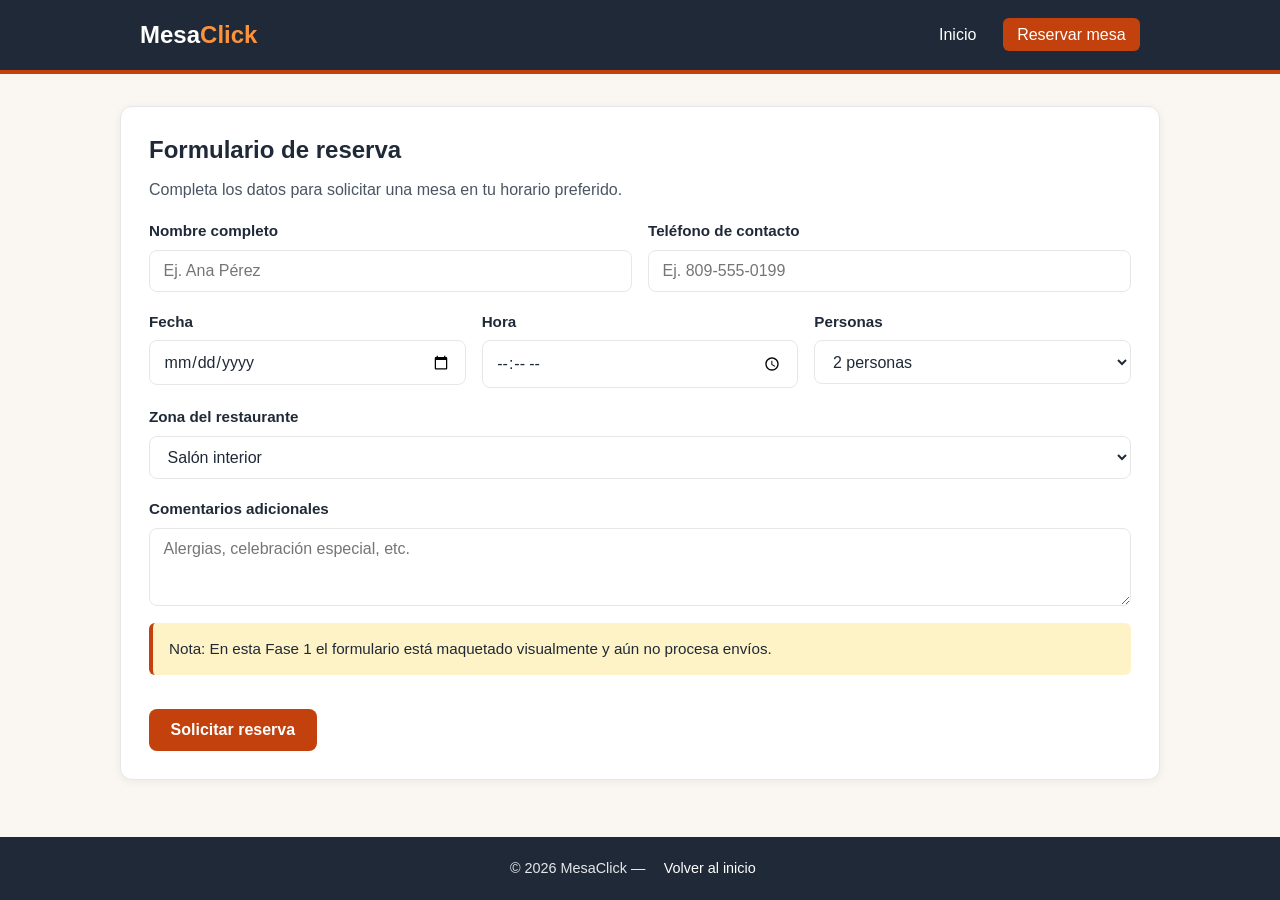
==== formulario.html @ 6adf7aea "feat: crear estructura inicial de maquetación (index, formulario y css)" ====
<!DOCTYPE html>
<html lang="es">
<head>
  <meta charset="UTF-8">
  <meta name="viewport" content="width=device-width, initial-scale=1.0">
  <title>MesaClick | Reservar mesa</title>
  <link rel="stylesheet" href="css/estilos.css">
</head>
<body>
  <header>
    <div id="encabezado-principal">
      <a href="index.html" class="marca">Mesa<span>Click</span></a>
      <nav aria-label="Navegación principal">
        <ul id="menu-navegacion">
          <li><a href="index.html" class="enlace-nav">Inicio</a></li>
          <li><a href="formulario.html" class="enlace-nav activo">Reservar mesa</a></li>
        </ul>
      </nav>
    </div>
  </header>

  <main>
    <div class="contenedor">
      <section class="tarjeta">
        <h1>Formulario de reserva</h1>
        <p>Completa los datos para solicitar una mesa en tu horario preferido.</p>

        <form id="formulario-reserva" action="#" method="post">
          <div class="fila-campos">
            <div class="grupo-campo">
              <label for="nombre">Nombre completo</label>
              <input type="text" id="nombre" name="nombre" placeholder="Ej. Ana Pérez" required>
            </div>
            <div class="grupo-campo">
              <label for="telefono">Teléfono de contacto</label>
              <input type="tel" id="telefono" name="telefono" placeholder="Ej. 809-555-0199" required>
            </div>
          </div>

          <div class="fila-campos">
            <div class="grupo-campo">
              <label for="fecha">Fecha</label>
              <input type="date" id="fecha" name="fecha" required>
            </div>
            <div class="grupo-campo">
              <label for="hora">Hora</label>
              <input type="time" id="hora" name="hora" required>
            </div>
            <div class="grupo-campo">
              <label for="personas">Personas</label>
              <select id="personas" name="personas">
                <option value="1">1 persona</option>
                <option value="2" selected>2 personas</option>
                <option value="4">4 personas</option>
                <option value="6">6 personas</option>
                <option value="8">8 o más personas</option>
              </select>
            </div>
          </div>

          <div class="grupo-campo">
            <label for="zona">Zona del restaurante</label>
            <select id="zona" name="zona">
              <option value="salon">Salón interior</option>
              <option value="terraza">Terraza</option>
              <option value="barra">Barra</option>
            </select>
          </div>

          <div class="grupo-campo">
            <label for="comentarios">Comentarios adicionales</label>
            <textarea id="comentarios" name="comentarios" rows="3" placeholder="Alergias, celebración especial, etc."></textarea>
          </div>

          <p class="nota-estado">
            Nota: En esta Fase 1 el formulario está maquetado visualmente y aún no procesa envíos.
          </p>

          <div>
            <button type="submit" class="boton-principal">Solicitar reserva</button>
          </div>
        </form>
      </section>
    </div>
  </main>

  <footer id="pie-pagina">
    <p>&copy; 2026 MesaClick — <a href="index.html" class="enlace-nav">Volver al inicio</a></p>
  </footer>
</body>
</html>
---- css/estilos.css ----
/* Paleta de colores y variables globales de MesaClick */
:root {
  --color-primario: #c2410c;
  --color-primario-oscuro: #9a3412;
  --color-secundario: #1f2937;
  --color-fondo: #faf7f2;
  --color-superficie: #ffffff;
  --color-texto: #1f2937;
  --color-texto-suave: #4b5563;
  --color-borde: #e5e7eb;
  --color-acento-suave: #fef3c7;
}

/* Selectores de etiqueta */
* {
  box-sizing: border-box;
  margin: 0;
  padding: 0;
}

body {
  font-family: "Segoe UI", Tahoma, Geneva, Verdana, sans-serif;
  background-color: var(--color-fondo);
  color: var(--color-texto);
  line-height: 1.6;
  min-height: 100vh;
  display: flex;
  flex-direction: column;
}

header {
  background-color: var(--color-secundario);
  color: var(--color-superficie);
  border-bottom: 4px solid var(--color-primario);
}

main {
  flex: 1;
  padding: 2rem 1rem;
}

h1, h2, h3 {
  line-height: 1.25;
  margin-bottom: 0.75rem;
}

p {
  margin-bottom: 1rem;
  color: var(--color-texto-suave);
}

ul {
  padding-left: 1.25rem;
}

img {
  max-width: 100%;
  height: auto;
  display: block;
}

footer {
  background-color: var(--color-secundario);
  color: var(--color-borde);
  text-align: center;
  padding: 1.25rem 1rem;
  font-size: 0.9rem;
}

/* Selectores de ID */
#encabezado-principal {
  max-width: 1040px;
  margin: 0 auto;
  padding: 1rem 1.25rem;
  display: flex;
  flex-wrap: wrap;
  align-items: center;
  justify-content: space-between;
  gap: 1rem;
}

#menu-navegacion {
  display: flex;
  gap: 0.75rem;
  list-style: none;
  padding-left: 0;
}

#seccion-bienvenida {
  display: grid;
  grid-template-columns: repeat(auto-fit, minmax(280px, 1fr));
  gap: 2rem;
  align-items: center;
}

#formulario-reserva {
  display: flex;
  flex-direction: column;
  gap: 1.1rem;
}

#pie-pagina p {
  color: var(--color-borde);
  margin-bottom: 0;
}

/* Selectores de clase */
.contenedor {
  max-width: 1040px;
  margin: 0 auto;
}

.marca {
  font-size: 1.5rem;
  font-weight: 700;
  color: var(--color-superficie);
  text-decoration: none;
}

.marca span {
  color: #fb923c;
}

.enlace-nav {
  color: var(--color-superficie);
  text-decoration: none;
  padding: 0.5rem 0.9rem;
  border-radius: 6px;
  font-weight: 500;
  transition: background-color 0.2s ease;
}

.enlace-nav:hover {
  background-color: rgba(255, 255, 255, 0.12);
}

.enlace-nav.activo {
  background-color: var(--color-primario);
  color: var(--color-superficie);
}

.tarjeta {
  background-color: var(--color-superficie);
  border: 1px solid var(--color-borde);
  border-radius: 12px;
  padding: 1.75rem;
  margin-bottom: 1.5rem;
  box-shadow: 0 2px 8px rgba(31, 41, 55, 0.06);
}

.imagen-destacada {
  border-radius: 10px;
  border: 1px solid var(--color-borde);
}

.lista-beneficios li {
  margin-bottom: 0.5rem;
  color: var(--color-texto);
}

.boton-principal {
  display: inline-block;
  background-color: var(--color-primario);
  color: var(--color-superficie);
  text-decoration: none;
  padding: 0.75rem 1.35rem;
  border: none;
  border-radius: 8px;
  font-size: 1rem;
  font-weight: 600;
  cursor: pointer;
  transition: background-color 0.2s ease;
}

.boton-principal:hover {
  background-color: var(--color-primario-oscuro);
}

.grupo-campo {
  display: flex;
  flex-direction: column;
  gap: 0.4rem;
}

.grupo-campo label {
  font-weight: 600;
  font-size: 0.95rem;
  color: var(--color-texto);
}

.grupo-campo input,
.grupo-campo select,
.grupo-campo textarea {
  width: 100%;
  padding: 0.7rem 0.85rem;
  border: 1px solid var(--color-borde);
  border-radius: 8px;
  font-family: inherit;
  font-size: 1rem;
  background-color: var(--color-superficie);
  color: var(--color-texto);
}

.grupo-campo input:focus,
.grupo-campo select:focus,
.grupo-campo textarea:focus {
  outline: 2px solid var(--color-primario);
  border-color: var(--color-primario);
}

.fila-campos {
  display: grid;
  grid-template-columns: repeat(auto-fit, minmax(200px, 1fr));
  gap: 1rem;
}

.nota-estado {
  background-color: var(--color-acento-suave);
  border-left: 4px solid var(--color-primario);
  padding: 0.85rem 1rem;
  border-radius: 6px;
  font-size: 0.95rem;
  color: var(--color-texto);
}
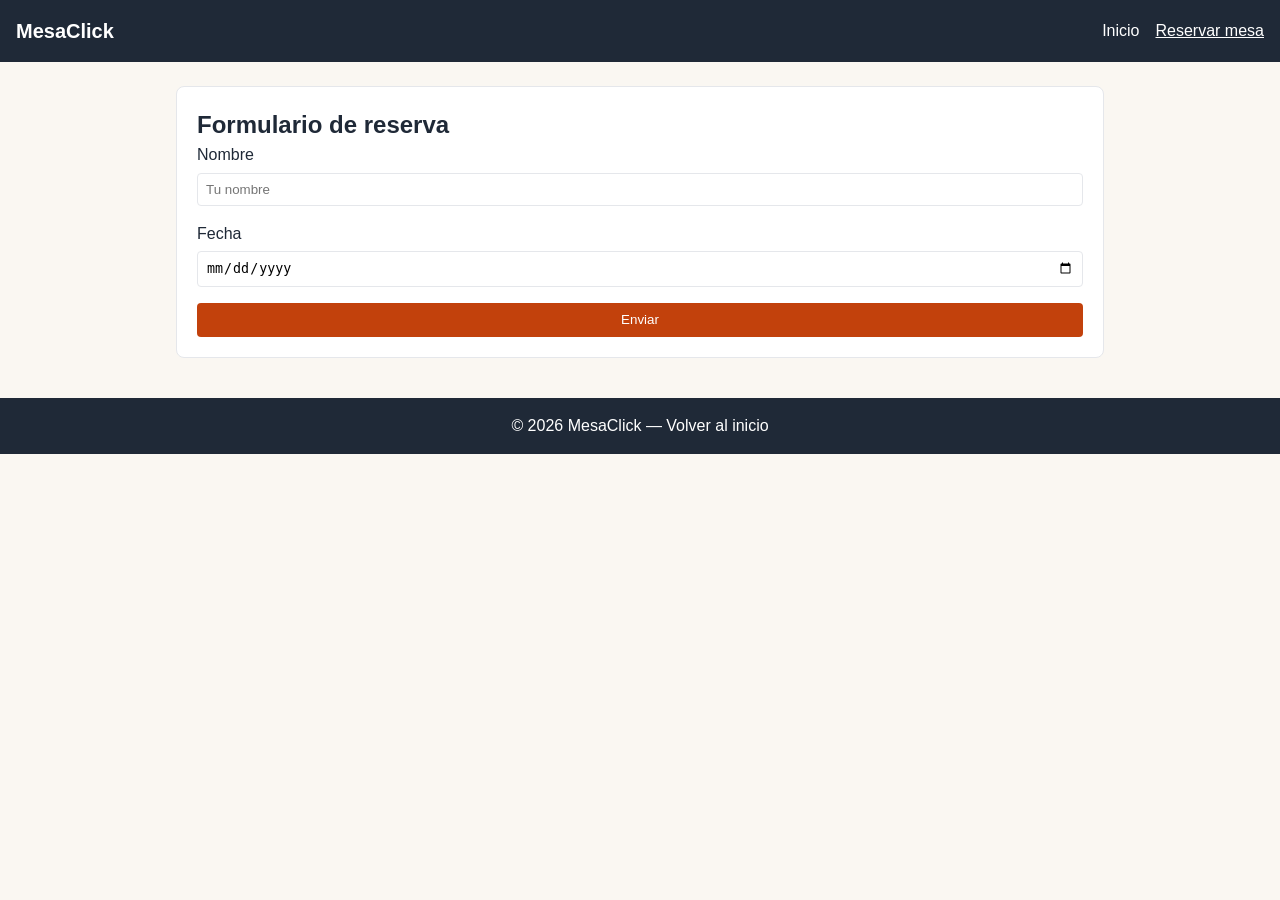
==== commit 1f2717aa: "chore: simplificar estructura base para trabajo en equipo" ====
--- a/formulario.html
+++ b/formulario.html
@@ -3,85 +3,38 @@
 <head>
   <meta charset="UTF-8">
   <meta name="viewport" content="width=device-width, initial-scale=1.0">
-  <title>MesaClick | Reservar mesa</title>
+  <title>MesaClick | Formulario</title>
   <link rel="stylesheet" href="css/estilos.css">
 </head>
 <body>
-  <header>
-    <div id="encabezado-principal">
-      <a href="index.html" class="marca">Mesa<span>Click</span></a>
-      <nav aria-label="Navegación principal">
-        <ul id="menu-navegacion">
-          <li><a href="index.html" class="enlace-nav">Inicio</a></li>
-          <li><a href="formulario.html" class="enlace-nav activo">Reservar mesa</a></li>
-        </ul>
-      </nav>
-    </div>
+  <header id="encabezado-principal">
+    <a href="index.html" class="marca">MesaClick</a>
+    <nav aria-label="Navegación principal">
+      <ul id="menu-navegacion">
+        <li><a href="index.html" class="enlace-nav">Inicio</a></li>
+        <li><a href="formulario.html" class="enlace-nav activo">Reservar mesa</a></li>
+      </ul>
+    </nav>
   </header>
 
-  <main>
-    <div class="contenedor">
-      <section class="tarjeta">
-        <h1>Formulario de reserva</h1>
-        <p>Completa los datos para solicitar una mesa en tu horario preferido.</p>
+  <main class="contenedor">
+    <!-- Estructura base del formulario -->
+    <section class="tarjeta">
+      <h1>Formulario de reserva</h1>
+      <form id="formulario-reserva" action="#" method="post">
+        <div class="grupo-campo">
+          <label for="nombre">Nombre</label>
+          <input type="text" id="nombre" name="nombre" placeholder="Tu nombre">
+        </div>
 
-        <form id="formulario-reserva" action="#" method="post">
-          <div class="fila-campos">
-            <div class="grupo-campo">
-              <label for="nombre">Nombre completo</label>
-              <input type="text" id="nombre" name="nombre" placeholder="Ej. Ana Pérez" required>
-            </div>
-            <div class="grupo-campo">
-              <label for="telefono">Teléfono de contacto</label>
-              <input type="tel" id="telefono" name="telefono" placeholder="Ej. 809-555-0199" required>
-            </div>
-          </div>
+        <div class="grupo-campo">
+          <label for="fecha">Fecha</label>
+          <input type="date" id="fecha" name="fecha">
+        </div>
 
-          <div class="fila-campos">
-            <div class="grupo-campo">
-              <label for="fecha">Fecha</label>
-              <input type="date" id="fecha" name="fecha" required>
-            </div>
-            <div class="grupo-campo">
-              <label for="hora">Hora</label>
-              <input type="time" id="hora" name="hora" required>
-            </div>
-            <div class="grupo-campo">
-              <label for="personas">Personas</label>
-              <select id="personas" name="personas">
-                <option value="1">1 persona</option>
-                <option value="2" selected>2 personas</option>
-                <option value="4">4 personas</option>
-                <option value="6">6 personas</option>
-                <option value="8">8 o más personas</option>
-              </select>
-            </div>
-          </div>
-
-          <div class="grupo-campo">
-            <label for="zona">Zona del restaurante</label>
-            <select id="zona" name="zona">
-              <option value="salon">Salón interior</option>
-              <option value="terraza">Terraza</option>
-              <option value="barra">Barra</option>
-            </select>
-          </div>
-
-          <div class="grupo-campo">
-            <label for="comentarios">Comentarios adicionales</label>
-            <textarea id="comentarios" name="comentarios" rows="3" placeholder="Alergias, celebración especial, etc."></textarea>
-          </div>
-
-          <p class="nota-estado">
-            Nota: En esta Fase 1 el formulario está maquetado visualmente y aún no procesa envíos.
-          </p>
-
-          <div>
-            <button type="submit" class="boton-principal">Solicitar reserva</button>
-          </div>
-        </form>
-      </section>
-    </div>
+        <button type="submit" class="boton-principal">Enviar</button>
+      </form>
+    </section>
   </main>
 
   <footer id="pie-pagina">
--- a/css/estilos.css
+++ b/css/estilos.css
@@ -1,14 +1,11 @@
-/* Paleta de colores y variables globales de MesaClick */
+/* Variables base de la paleta de colores */
 :root {
   --color-primario: #c2410c;
-  --color-primario-oscuro: #9a3412;
   --color-secundario: #1f2937;
   --color-fondo: #faf7f2;
   --color-superficie: #ffffff;
   --color-texto: #1f2937;
-  --color-texto-suave: #4b5563;
   --color-borde: #e5e7eb;
-  --color-acento-suave: #fef3c7;
 }
 
 /* Selectores de etiqueta */
@@ -19,38 +16,21 @@
 }
 
 body {
-  font-family: "Segoe UI", Tahoma, Geneva, Verdana, sans-serif;
+  font-family: Arial, Helvetica, sans-serif;
   background-color: var(--color-fondo);
   color: var(--color-texto);
-  line-height: 1.6;
-  min-height: 100vh;
-  display: flex;
-  flex-direction: column;
+  line-height: 1.5;
 }
 
-header {
+header,
+footer {
   background-color: var(--color-secundario);
   color: var(--color-superficie);
-  border-bottom: 4px solid var(--color-primario);
+  padding: 1rem;
 }
 
 main {
-  flex: 1;
-  padding: 2rem 1rem;
-}
-
-h1, h2, h3 {
-  line-height: 1.25;
-  margin-bottom: 0.75rem;
-}
-
-p {
-  margin-bottom: 1rem;
-  color: var(--color-texto-suave);
-}
-
-ul {
-  padding-left: 1.25rem;
+  padding: 1.5rem 1rem;
 }
 
 img {
@@ -59,103 +39,79 @@
   display: block;
 }
 
-footer {
-  background-color: var(--color-secundario);
-  color: var(--color-borde);
-  text-align: center;
-  padding: 1.25rem 1rem;
-  font-size: 0.9rem;
-}
-
 /* Selectores de ID */
 #encabezado-principal {
-  max-width: 1040px;
-  margin: 0 auto;
-  padding: 1rem 1.25rem;
   display: flex;
-  flex-wrap: wrap;
+  justify-content: space-between;
   align-items: center;
-  justify-content: space-between;
-  gap: 1rem;
 }
 
 #menu-navegacion {
+  list-style: none;
   display: flex;
-  gap: 0.75rem;
-  list-style: none;
-  padding-left: 0;
-}
-
-#seccion-bienvenida {
-  display: grid;
-  grid-template-columns: repeat(auto-fit, minmax(280px, 1fr));
-  gap: 2rem;
-  align-items: center;
+  gap: 1rem;
 }
 
 #formulario-reserva {
   display: flex;
   flex-direction: column;
-  gap: 1.1rem;
+  gap: 1rem;
 }
 
-#pie-pagina p {
-  color: var(--color-borde);
-  margin-bottom: 0;
+#pie-pagina {
+  text-align: center;
 }
 
 /* Selectores de clase */
 .contenedor {
-  max-width: 1040px;
+  max-width: 960px;
   margin: 0 auto;
 }
 
 .marca {
-  font-size: 1.5rem;
-  font-weight: 700;
   color: var(--color-superficie);
   text-decoration: none;
-}
-
-.marca span {
-  color: #fb923c;
+  font-weight: bold;
+  font-size: 1.25rem;
 }
 
 .enlace-nav {
   color: var(--color-superficie);
   text-decoration: none;
-  padding: 0.5rem 0.9rem;
-  border-radius: 6px;
-  font-weight: 500;
-  transition: background-color 0.2s ease;
-}
-
-.enlace-nav:hover {
-  background-color: rgba(255, 255, 255, 0.12);
 }
 
 .enlace-nav.activo {
-  background-color: var(--color-primario);
-  color: var(--color-superficie);
+  text-decoration: underline;
 }
 
 .tarjeta {
   background-color: var(--color-superficie);
   border: 1px solid var(--color-borde);
-  border-radius: 12px;
-  padding: 1.75rem;
-  margin-bottom: 1.5rem;
-  box-shadow: 0 2px 8px rgba(31, 41, 55, 0.06);
+  border-radius: 8px;
+  padding: 1.25rem;
+  margin-bottom: 1rem;
 }
 
 .imagen-destacada {
-  border-radius: 10px;
-  border: 1px solid var(--color-borde);
+  max-width: 480px;
+  margin: 1rem 0;
+  border-radius: 6px;
 }
 
-.lista-beneficios li {
-  margin-bottom: 0.5rem;
-  color: var(--color-texto);
+.lista-base {
+  padding-left: 1.25rem;
+}
+
+.grupo-campo {
+  display: flex;
+  flex-direction: column;
+  gap: 0.35rem;
+}
+
+.grupo-campo input {
+  padding: 0.5rem;
+  border: 1px solid var(--color-borde);
+  border-radius: 4px;
 }
 
 .boton-principal {
@@ -163,62 +119,8 @@
   background-color: var(--color-primario);
   color: var(--color-superficie);
   text-decoration: none;
-  padding: 0.75rem 1.35rem;
   border: none;
-  border-radius: 8px;
-  font-size: 1rem;
-  font-weight: 600;
+  border-radius: 4px;
+  padding: 0.6rem 1rem;
   cursor: pointer;
-  transition: background-color 0.2s ease;
 }
-
-.boton-principal:hover {
-  background-color: var(--color-primario-oscuro);
-}
-
-.grupo-campo {
-  display: flex;
-  flex-direction: column;
-  gap: 0.4rem;
-}
-
-.grupo-campo label {
-  font-weight: 600;
-  font-size: 0.95rem;
-  color: var(--color-texto);
-}
-
-.grupo-campo input,
-.grupo-campo select,
-.grupo-campo textarea {
-  width: 100%;
-  padding: 0.7rem 0.85rem;
-  border: 1px solid var(--color-borde);
-  border-radius: 8px;
-  font-family: inherit;
-  font-size: 1rem;
-  background-color: var(--color-superficie);
-  color: var(--color-texto);
-}
-
-.grupo-campo input:focus,
-.grupo-campo select:focus,
-.grupo-campo textarea:focus {
-  outline: 2px solid var(--color-primario);
-  border-color: var(--color-primario);
-}
-
-.fila-campos {
-  display: grid;
-  grid-template-columns: repeat(auto-fit, minmax(200px, 1fr));
-  gap: 1rem;
-}
-
-.nota-estado {
-  background-color: var(--color-acento-suave);
-  border-left: 4px solid var(--color-primario);
-  padding: 0.85rem 1rem;
-  border-radius: 6px;
-  font-size: 0.95rem;
-  color: var(--color-texto);
-}
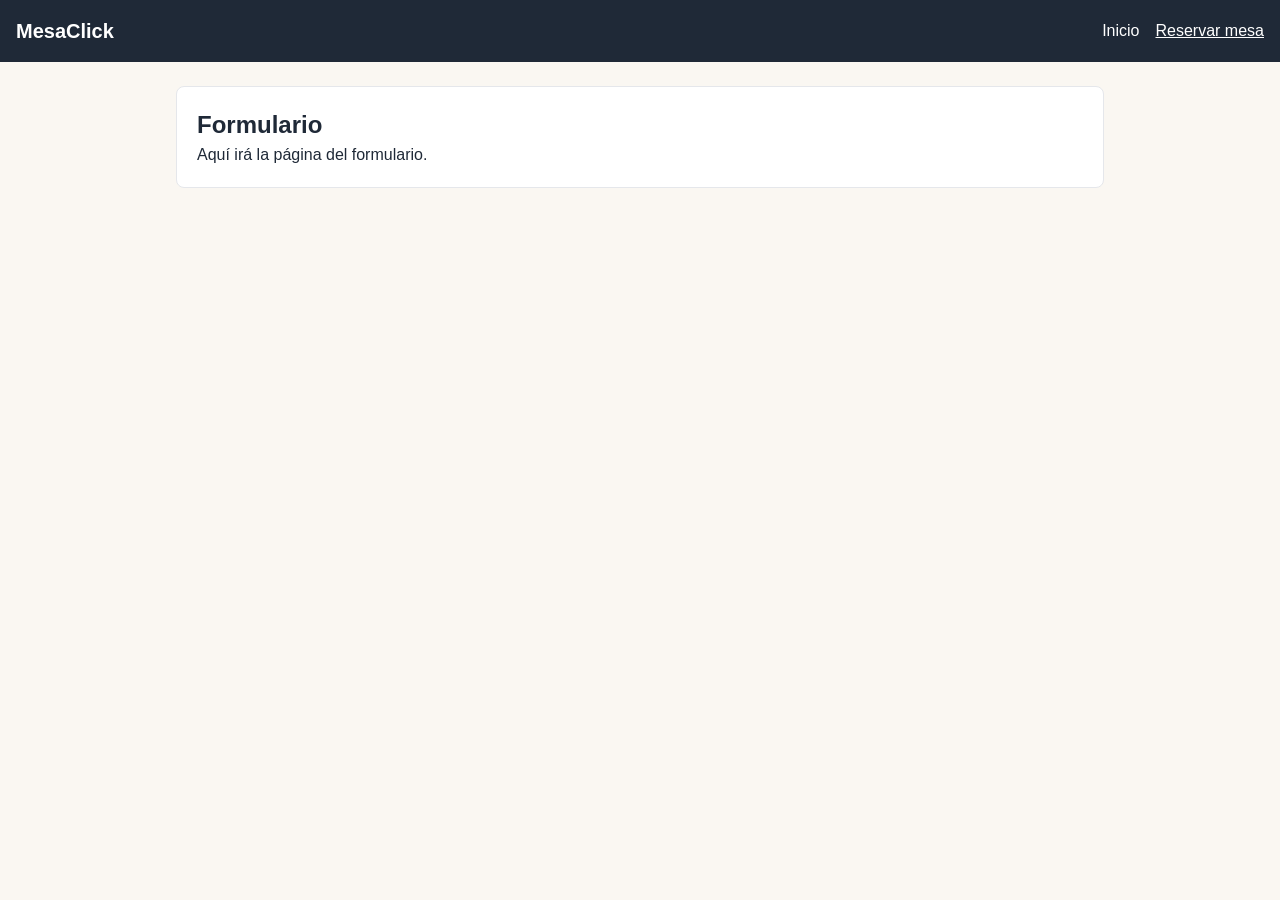
==== commit 661f8a9f: "refactor: simplify html templates for index and formulario pages" ====
--- a/formulario.html
+++ b/formulario.html
@@ -18,27 +18,11 @@
   </header>
 
   <main class="contenedor">
-    <!-- Estructura base del formulario -->
     <section class="tarjeta">
-      <h1>Formulario de reserva</h1>
-      <form id="formulario-reserva" action="#" method="post">
-        <div class="grupo-campo">
-          <label for="nombre">Nombre</label>
-          <input type="text" id="nombre" name="nombre" placeholder="Tu nombre">
-        </div>
-
-        <div class="grupo-campo">
-          <label for="fecha">Fecha</label>
-          <input type="date" id="fecha" name="fecha">
-        </div>
-
-        <button type="submit" class="boton-principal">Enviar</button>
-      </form>
+      <h1>Formulario</h1>
+      <p>Aquí irá la página del formulario.</p>
     </section>
   </main>
 
-  <footer id="pie-pagina">
-    <p>&copy; 2026 MesaClick — <a href="index.html" class="enlace-nav">Volver al inicio</a></p>
-  </footer>
 </body>
 </html>
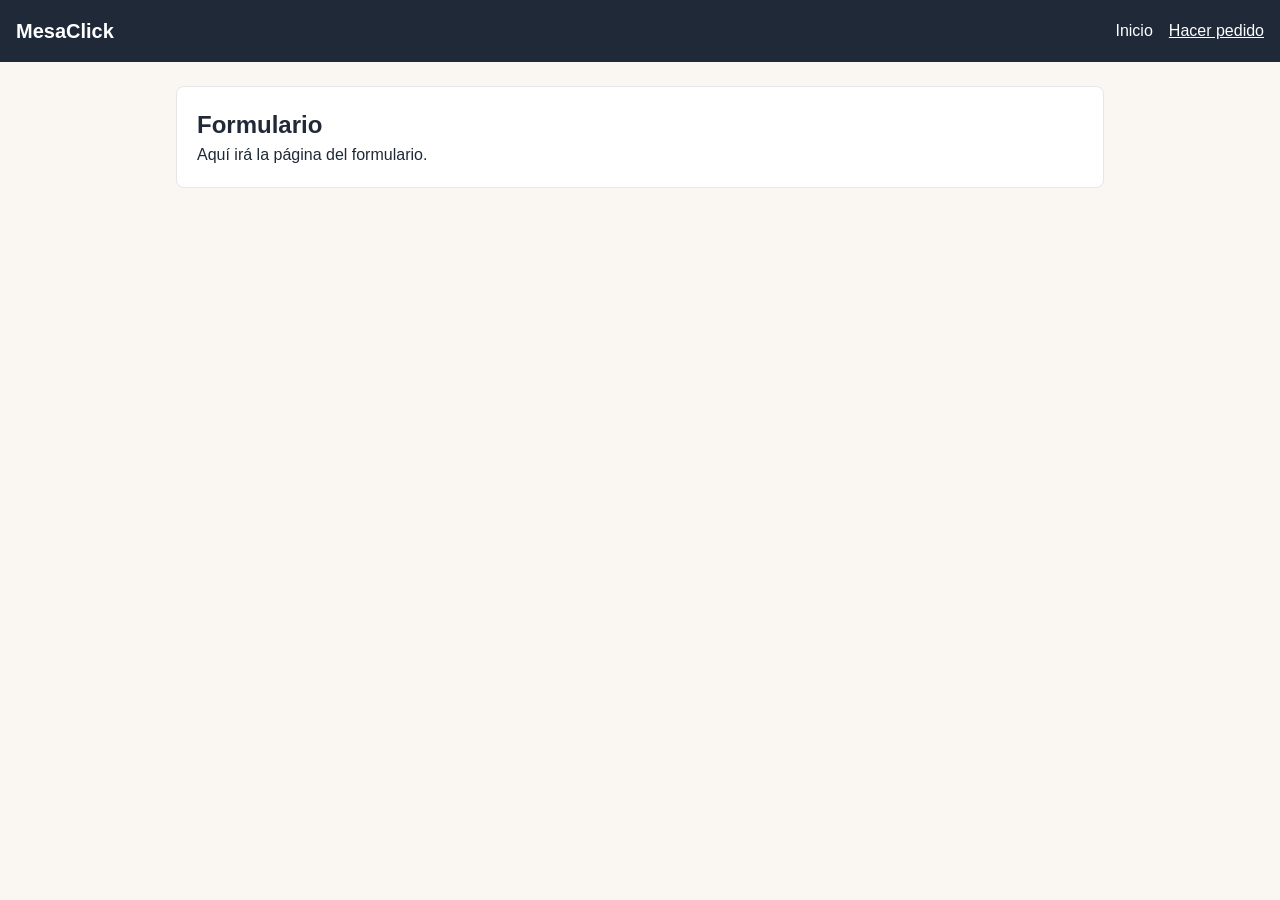
==== commit b522036e: "Change link text from 'Reservar mesa' to 'Hacer pedido'" ====
--- a/formulario.html
+++ b/formulario.html
@@ -12,7 +12,7 @@
     <nav aria-label="Navegación principal">
       <ul id="menu-navegacion">
         <li><a href="index.html" class="enlace-nav">Inicio</a></li>
-        <li><a href="formulario.html" class="enlace-nav activo">Reservar mesa</a></li>
+        <li><a href="formulario.html" class="enlace-nav activo">Hacer pedido</a></li>
       </ul>
     </nav>
   </header>
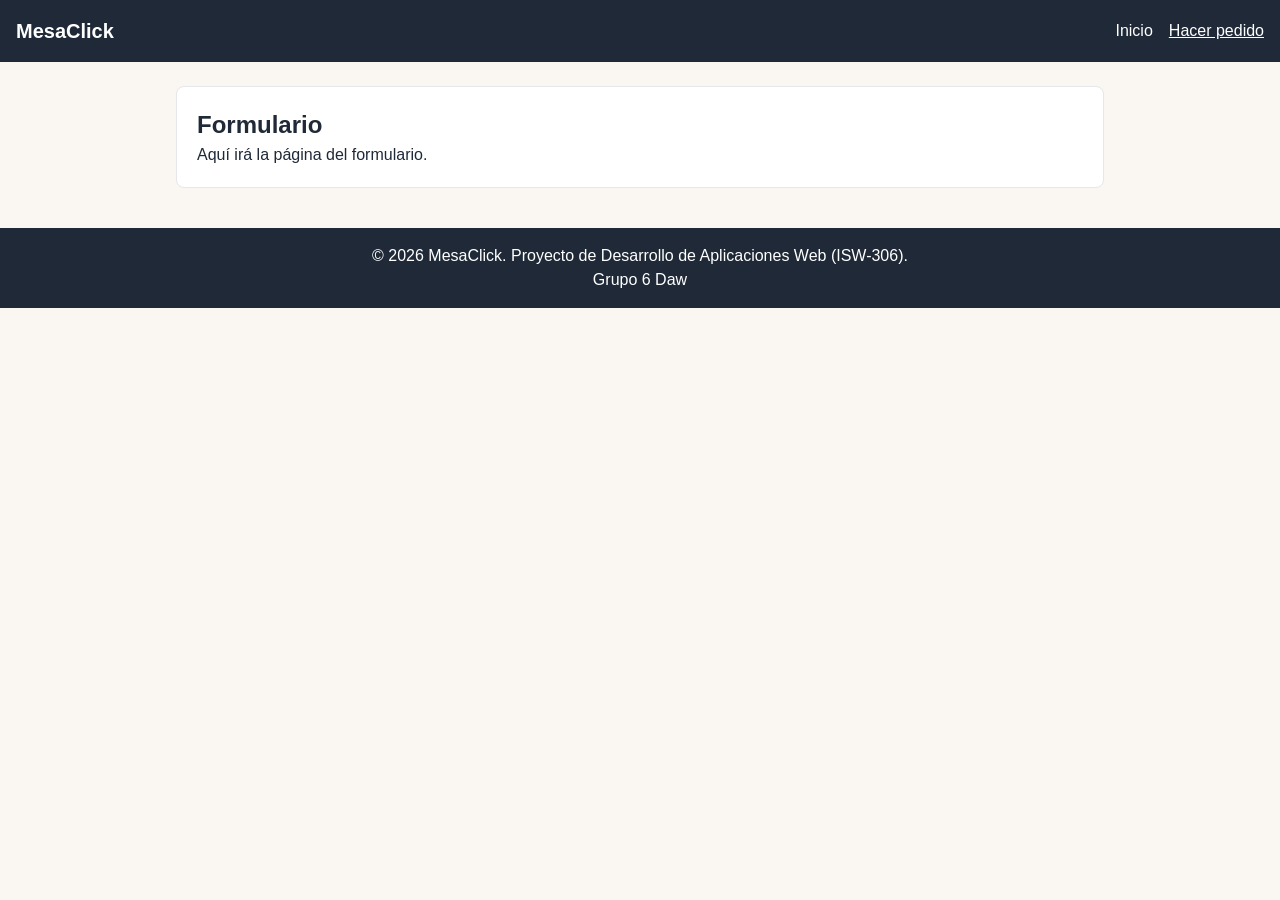
==== commit 06046bc6: "Agregar footer en formulario" ====
--- a/formulario.html
+++ b/formulario.html
@@ -23,6 +23,11 @@
       <p>Aquí irá la página del formulario.</p>
     </section>
   </main>
+  
+   <footer id="pie-pagina">
+    <p>&copy; 2026 MesaClick. Proyecto de Desarrollo de Aplicaciones Web (ISW-306).</p>
+    <p>Grupo 6 Daw</p>  
+  </footer>
 
 </body>
 </html>
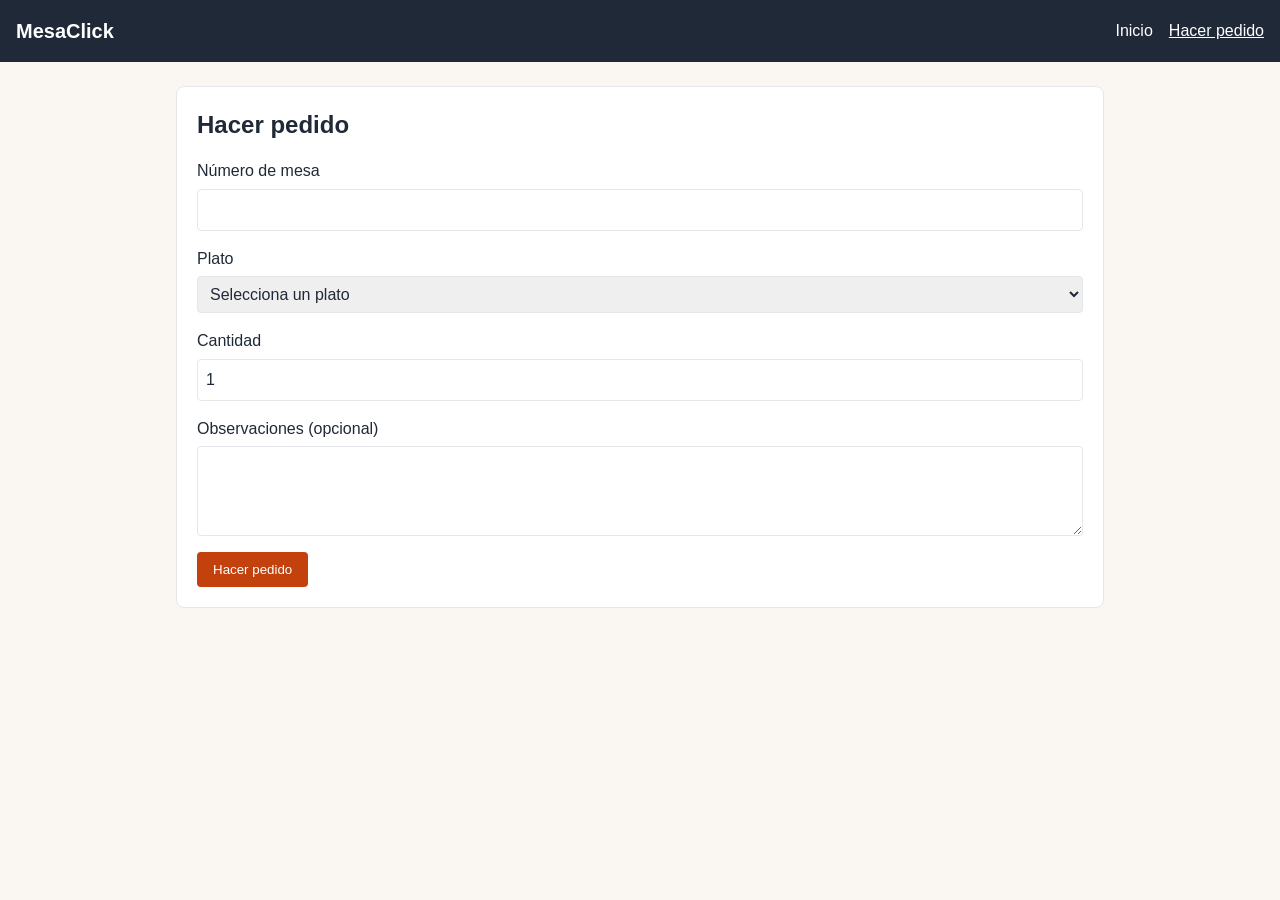
==== commit fded2d08: "Maquetar formulario de pedido de MesaClick" ====
--- a/formulario.html
+++ b/formulario.html
@@ -3,7 +3,7 @@
 <head>
   <meta charset="UTF-8">
   <meta name="viewport" content="width=device-width, initial-scale=1.0">
-  <title>MesaClick | Formulario</title>
+  <title>MesaClick | Hacer pedido</title>
   <link rel="stylesheet" href="css/estilos.css">
 </head>
 <body>
@@ -19,15 +19,39 @@
 
   <main class="contenedor">
     <section class="tarjeta">
-      <h1>Formulario</h1>
-      <p>Aquí irá la página del formulario.</p>
+      <h1>Hacer pedido</h1>
+      <form id="formulario-pedido">
+        <div class="grupo-campo">
+          <label for="mesa">Número de mesa</label>
+          <input type="number" id="mesa" name="mesa" min="1" required>
+        </div>
+
+        <div class="grupo-campo">
+          <label for="plato">Plato</label>
+          <select id="plato" name="plato" required>
+            <option value="" selected disabled>Selecciona un plato</option>
+            <option value="pollo">Pollo a la plancha</option>
+            <option value="pasta">Pasta con salsa de tomate</option>
+            <option value="ensalada">Ensalada de la casa</option>
+          </select>
+        </div>
+
+        <div class="grupo-campo">
+          <label for="cantidad">Cantidad</label>
+          <input type="number" id="cantidad" name="cantidad" min="1" value="1" required>
+        </div>
+
+        <div class="grupo-campo">
+          <label for="observaciones">Observaciones (opcional)</label>
+          <textarea id="observaciones" name="observaciones" rows="3"></textarea>
+        </div>
+
+        <div>
+          <button type="button" class="boton-principal">Hacer pedido</button>
+        </div>
+      </form>
     </section>
   </main>
-  
-   <footer id="pie-pagina">
-    <p>&copy; 2026 MesaClick. Proyecto de Desarrollo de Aplicaciones Web (ISW-306).</p>
-    <p>Grupo 6 Daw</p>  
-  </footer>
 
 </body>
 </html>
--- a/css/estilos.css
+++ b/css/estilos.css
@@ -52,10 +52,11 @@
   gap: 1rem;
 }
 
-#formulario-reserva {
+#formulario-pedido {
   display: flex;
   flex-direction: column;
   gap: 1rem;
+  margin-top: 1rem;
 }
 
 #pie-pagina {
@@ -108,10 +109,14 @@
   gap: 0.35rem;
 }
 
-.grupo-campo input {
+.grupo-campo input,
+.grupo-campo select,
+.grupo-campo textarea {
   padding: 0.5rem;
   border: 1px solid var(--color-borde);
   border-radius: 4px;
+  font: inherit;
+  color: inherit;
 }
 
 .boton-principal {
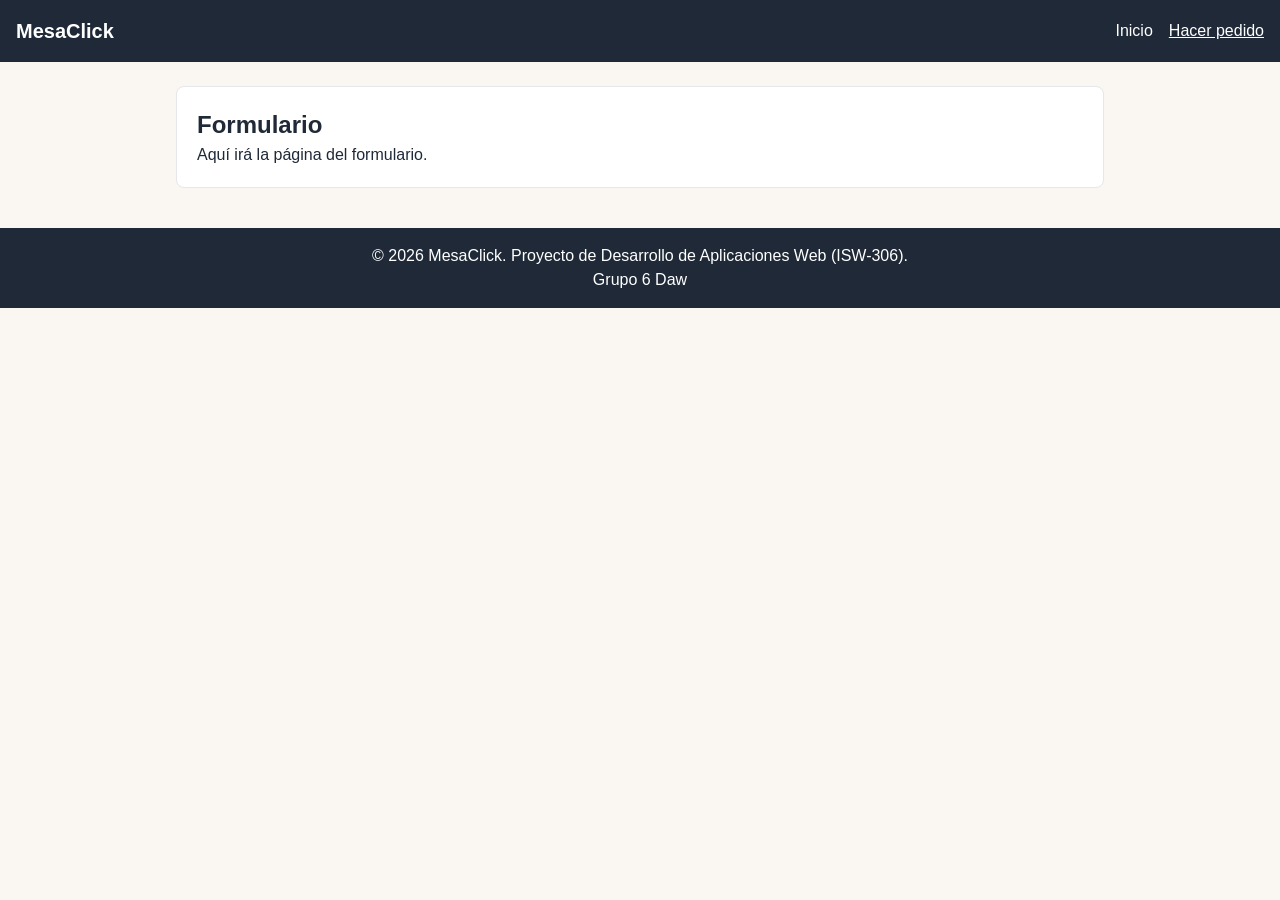
==== commit 996cfb9b: "Merge pull request #3 from Grupo-6-DAW/fase-1-angel Agregar footer en formulario" ====
--- a/formulario.html
+++ b/formulario.html
@@ -3,7 +3,7 @@
 <head>
   <meta charset="UTF-8">
   <meta name="viewport" content="width=device-width, initial-scale=1.0">
-  <title>MesaClick | Hacer pedido</title>
+  <title>MesaClick | Formulario</title>
   <link rel="stylesheet" href="css/estilos.css">
 </head>
 <body>
@@ -19,39 +19,15 @@
 
   <main class="contenedor">
     <section class="tarjeta">
-      <h1>Hacer pedido</h1>
-      <form id="formulario-pedido">
-        <div class="grupo-campo">
-          <label for="mesa">Número de mesa</label>
-          <input type="number" id="mesa" name="mesa" min="1" required>
-        </div>
-
-        <div class="grupo-campo">
-          <label for="plato">Plato</label>
-          <select id="plato" name="plato" required>
-            <option value="" selected disabled>Selecciona un plato</option>
-            <option value="pollo">Pollo a la plancha</option>
-            <option value="pasta">Pasta con salsa de tomate</option>
-            <option value="ensalada">Ensalada de la casa</option>
-          </select>
-        </div>
-
-        <div class="grupo-campo">
-          <label for="cantidad">Cantidad</label>
-          <input type="number" id="cantidad" name="cantidad" min="1" value="1" required>
-        </div>
-
-        <div class="grupo-campo">
-          <label for="observaciones">Observaciones (opcional)</label>
-          <textarea id="observaciones" name="observaciones" rows="3"></textarea>
-        </div>
-
-        <div>
-          <button type="button" class="boton-principal">Hacer pedido</button>
-        </div>
-      </form>
+      <h1>Formulario</h1>
+      <p>Aquí irá la página del formulario.</p>
     </section>
   </main>
+  
+   <footer id="pie-pagina">
+    <p>&copy; 2026 MesaClick. Proyecto de Desarrollo de Aplicaciones Web (ISW-306).</p>
+    <p>Grupo 6 Daw</p>  
+  </footer>
 
 </body>
 </html>
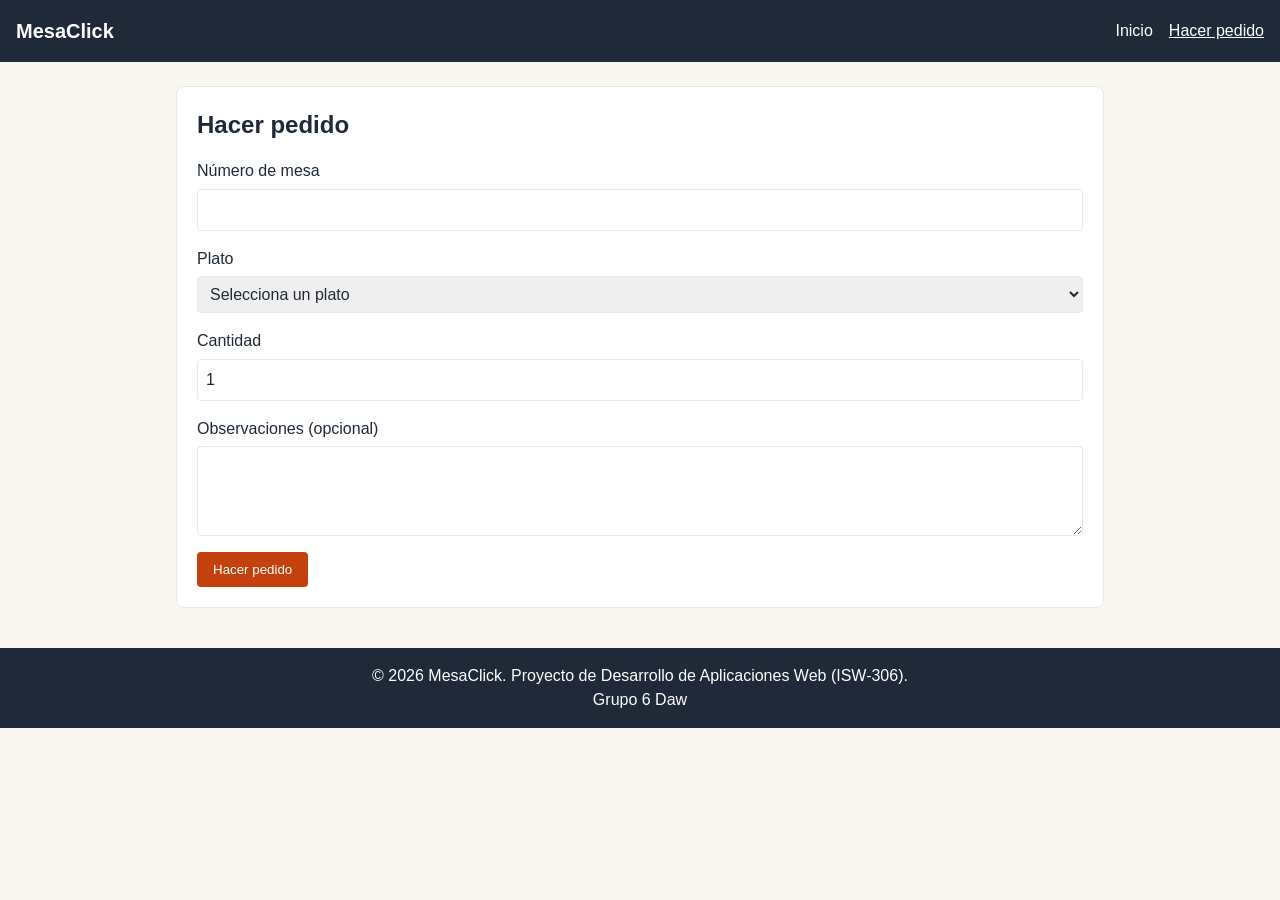
==== commit 3eb84295: "Merge remote-tracking branch 'origin/fase-1-maquetacion' into formulario-pedido-unkserious" ====
--- a/formulario.html
+++ b/formulario.html
@@ -3,7 +3,7 @@
 <head>
   <meta charset="UTF-8">
   <meta name="viewport" content="width=device-width, initial-scale=1.0">
-  <title>MesaClick | Formulario</title>
+  <title>MesaClick | Hacer pedido</title>
   <link rel="stylesheet" href="css/estilos.css">
 </head>
 <body>
@@ -19,8 +19,37 @@
 
   <main class="contenedor">
     <section class="tarjeta">
-      <h1>Formulario</h1>
-      <p>Aquí irá la página del formulario.</p>
+      <h1>Hacer pedido</h1>
+      <form id="formulario-pedido">
+        <div class="grupo-campo">
+          <label for="mesa">Número de mesa</label>
+          <input type="number" id="mesa" name="mesa" min="1" required>
+        </div>
+
+        <div class="grupo-campo">
+          <label for="plato">Plato</label>
+          <select id="plato" name="plato" required>
+            <option value="" selected disabled>Selecciona un plato</option>
+            <option value="pollo">Pollo a la plancha</option>
+            <option value="pasta">Pasta con salsa de tomate</option>
+            <option value="ensalada">Ensalada de la casa</option>
+          </select>
+        </div>
+
+        <div class="grupo-campo">
+          <label for="cantidad">Cantidad</label>
+          <input type="number" id="cantidad" name="cantidad" min="1" value="1" required>
+        </div>
+
+        <div class="grupo-campo">
+          <label for="observaciones">Observaciones (opcional)</label>
+          <textarea id="observaciones" name="observaciones" rows="3"></textarea>
+        </div>
+
+        <div>
+          <button type="button" class="boton-principal">Hacer pedido</button>
+        </div>
+      </form>
     </section>
   </main>
   
